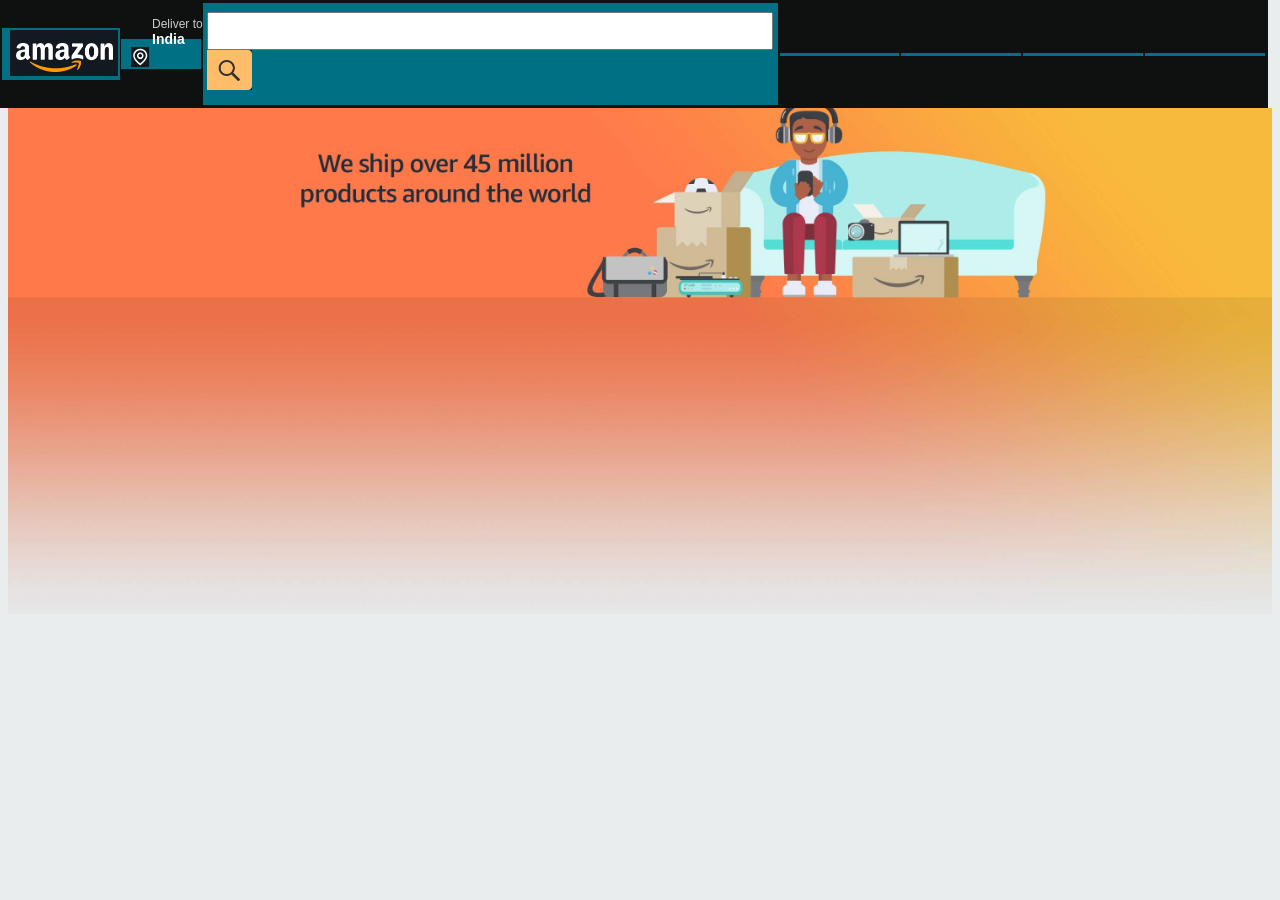
==== amazon.html @ e1dbdf54 "First Commit" ====
<!DOCTYPE html>
<html>

<head>
    <meta name="viewport" content="width=device-width, initial-scale=1.0">
    <link rel="stylesheet" href="style.css">
    <title>Amazon.com</title>
</head>

<body>
    <header id="main-nav">

        <div class="flexbox-container1">

            <div class="flexbox-item flexbox-item1">
                <img src="images/amazonLogo.png" alt="Amazon Logo" id="mainlogo">
            </div>

            <div class="flexbox-item flexbox-item2">
                <div>
                    <img src="images/locationPin.png" alt="Location Pin" id="locationPinLogo">
                    <p><span>Deliver to</span><br>India</p>
                </div>
            </div>

            <div class="flexbox-item flexbox-item3">
                <div>
                    <form>
                        <input type="Search" name="mainSearchbar" id="mainSearchbar">
                        <input type="image" src="images/searchIcon.png" name="mainSearchbarButton" id="mainSearchbarButton" height="40" width="45">
                </div>
            </div>

            <div class="flexbox-item flexbox-item4">

            </div>

            <div class="flexbox-item flexbox-item5">

            </div>

            <div class="flexbox-item flexbox-item6">

            </div>

            <div class="flexbox-item flexbox-item7">

            </div>

        </div>


    </header>

    <section class="banner">
        <img src="images/amazonBanner1.jpg" alt="Welcome Banner">
    </section>





    <footer>

    </footer>
</body>

</html>
---- style.css ----
body {
    background-color: #EAEDED;
}

header {
    background-color: #0F1111;
    padding: 2px;
    margin: -8px;
    width: 100%;
    position: static;
    top: 0;
    left: 0;
}

.flexbox-container1 {
    display: flex;
    justify-content: center;
    align-items: center;
}


/* .flexbox-item {
    width: 200 px;
    margin: 10px;
    border: 1px solid;
    background-color: #ffffff;
} */

.flexbox-item1 {
    width: 118px;
    margin: 0px;
    padding: 2px 2px 0px 8px;
    color: #007185;
    background-color: #007185;
    align-content: center;
    justify-self: left;
}

.flexbox-item2 {
    width: 93px;
    margin: 1px;
    padding: 1px 18px 0px 6px;
    border: 1px solid;
    color: #007185;
    background-color: #007185;
    align-content: center;
}

.flexbox-item3 {
    width: 683px;
    margin: 1px;
    padding: 8px 4px 10px 3px;
    border: 1px solid;
    color: #007185;
    background-color: #007185;
}

.flexbox-item4 {
    width: 180px;
    margin: 1px;
    padding: 1px 8px 0px 6px;
    border: 1px solid;
    color: #007185;
    background-color: #007185;
}

.flexbox-item5 {
    width: 180px;
    margin: 1px;
    padding: 1px 8px 0px 6px;
    border: 1px solid;
    color: #007185;
    background-color: #007185;
}

.flexbox-item6 {
    width: 180px;
    margin: 1px;
    padding: 1px 8px 0px 6px;
    border: 1px solid;
    color: #007185;
    background-color: #007185;
}

.flexbox-item7 {
    width: 180px;
    margin: 1px;
    padding: 1px 8px 0px 6px;
    border: 1px solid;
    color: #007185;
    background-color: #007185;
}

#mainlogo {
    width: 108px;
}

.banner {
    position: relative;
    top: 8px;
}

.banner img {
    max-width: 100%;
}

.flexbox-item2 p {
    color: white;
    position: absolute;
    top: 1px;
    left: 152px;
    text-align: left;
    font-size: 14px;
    font-family: Arial, Helvetica, sans-serif;
    font-weight: bold;
    /* font-style: bold; */
}

.flexbox-item2 p span {
    color: #CCCCCC;
    font-size: 12px;
    font-weight: 500;
}

#locationPinLogo {
    width: 18px;
    padding: 3px 0px 0px 1px;
    position: relative;
    top: 3px;
    left: 2px;
}

#mainSearchbar {
    width: 566px;
    height: 38px;
}
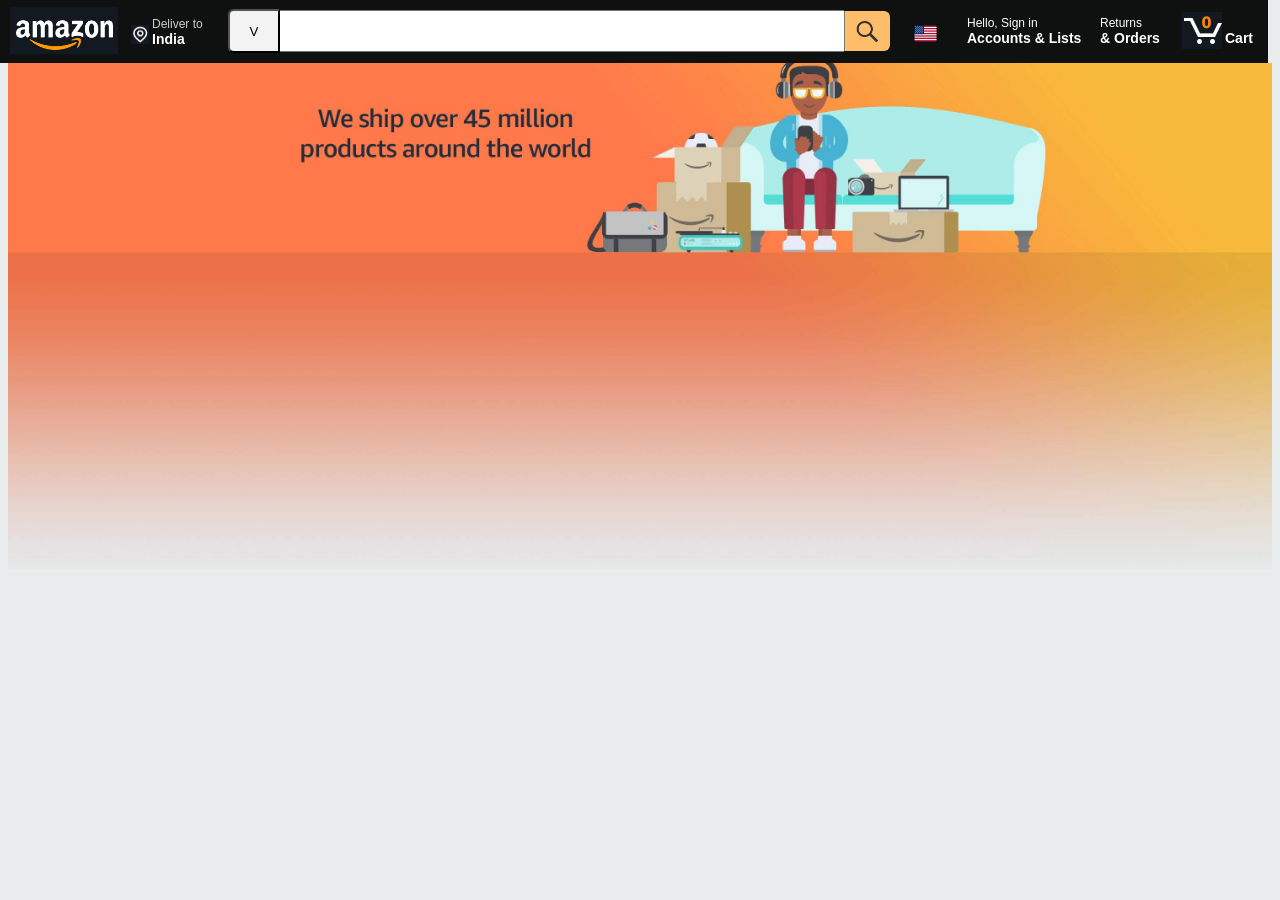
==== commit 6c33e41b: "Second Commit : Header design and static components complete." ====
--- a/amazon.html
+++ b/amazon.html
@@ -24,26 +24,45 @@
             </div>
 
             <div class="flexbox-item flexbox-item3">
-                <div>
                     <form>
+                        <div class="departments-dropdown">
+                            <button onclick="myFunction(show)" class="departments-dropbtn">V</button>
+                            <div id="departments-dropdownbtn" class="depDropdownContent">
+                                <a href="#">All Departments</a>
+                                <a href="#">Toys and Games</a>
+                                <a href="#">Furnitures</a>
+                                <a href="#">Home needs</a>
+                                <a href="#">Clothing and Lifestyle</a>
+                            </div>
+                        </div>
+                        <div>
                         <input type="Search" name="mainSearchbar" id="mainSearchbar">
                         <input type="image" src="images/searchIcon.png" name="mainSearchbarButton" id="mainSearchbarButton" height="40" width="45">
-                </div>
-            </div>
+                        </div>
+
+                 </form>
+             </div>
 
             <div class="flexbox-item flexbox-item4">
-
+                <img src="images/americanFlag.png" alt="American Flag Logo" id="locationLogoImg">
             </div>
 
             <div class="flexbox-item flexbox-item5">
+
+                <p><span>Hello, Sign in</span><br>Accounts & Lists</p>
 
             </div>
 
             <div class="flexbox-item flexbox-item6">
 
+                <p><span>Returns</span><br>& Orders</p>
+
             </div>
 
             <div class="flexbox-item flexbox-item7">
+
+                <img src="images/cartLogo.png" alt="Cart Logo" id="shoppingCartLogo">
+                <p>Cart</p>
 
             </div>
 
--- a/style.css
+++ b/style.css
@@ -6,8 +6,8 @@
     background-color: #0F1111;
     padding: 2px;
     margin: -8px;
+    position: static;
     width: 100%;
-    position: static;
     top: 0;
     left: 0;
 }
@@ -30,78 +30,24 @@
     width: 118px;
     margin: 0px;
     padding: 2px 2px 0px 8px;
-    color: #007185;
-    background-color: #007185;
+    color: #0F1111;
+    background-color: #0F1111;
     align-content: center;
     justify-self: left;
 }
 
-.flexbox-item2 {
-    width: 93px;
-    margin: 1px;
-    padding: 1px 18px 0px 6px;
-    border: 1px solid;
-    color: #007185;
-    background-color: #007185;
-    align-content: center;
-}
-
-.flexbox-item3 {
-    width: 683px;
-    margin: 1px;
-    padding: 8px 4px 10px 3px;
-    border: 1px solid;
-    color: #007185;
-    background-color: #007185;
-}
-
-.flexbox-item4 {
-    width: 180px;
-    margin: 1px;
-    padding: 1px 8px 0px 6px;
-    border: 1px solid;
-    color: #007185;
-    background-color: #007185;
-}
-
-.flexbox-item5 {
-    width: 180px;
-    margin: 1px;
-    padding: 1px 8px 0px 6px;
-    border: 1px solid;
-    color: #007185;
-    background-color: #007185;
-}
-
-.flexbox-item6 {
-    width: 180px;
-    margin: 1px;
-    padding: 1px 8px 0px 6px;
-    border: 1px solid;
-    color: #007185;
-    background-color: #007185;
-}
-
-.flexbox-item7 {
-    width: 180px;
-    margin: 1px;
-    padding: 1px 8px 0px 6px;
-    border: 1px solid;
-    color: #007185;
-    background-color: #007185;
-}
-
 #mainlogo {
     width: 108px;
 }
 
-.banner {
-    position: relative;
-    top: 8px;
-}
-
-.banner img {
-    max-width: 100%;
+.flexbox-item2 {
+    width: 89px;
+    margin: 1px;
+    padding: 1px 23px 0px 6px;
+    border: 1px solid;
+    color: #0F1111;
+    background-color: #0F1111;
+    align-content: center;
 }
 
 .flexbox-item2 p {
@@ -130,7 +76,171 @@
     left: 2px;
 }
 
+.flexbox-item3 {
+    width: 683px;
+    margin: 1px;
+    padding: 6px 50px 7px 50px;
+    border: 1px solid;
+    color: #0F1111;
+    background-color: #0F1111;
+}
+
+.departments-dropbtn{
+    position: absolute;
+    top: 9px;
+    left: 228px;
+    background-color: #F3F3F3;
+    width: 52px;
+    height: 44px;
+    border-top-left-radius: 6px;
+    border-bottom-left-radius: 6px;
+
+}
+
+.departments-dropbtn:hover, .departments-dropbtn:focus{
+    background-color: lightgray;
+}
+
+.depDropdownContent {
+    position: relative;
+    display:inline-block;
+}
+
+.depDropdownContent {
+    display: none;
+    position: absolute;
+    background-color: #f1f1f1;
+    min-width: 160px;
+    box-shadow: 0px 8px 16px 0px rgba(0,0,0,0.2);
+    z-index: 1;
+}
+
+.depDropdownContent a {
+    color: black;
+    padding: 12px 16px;
+    text-decoration: none;
+    display: block;
+}
+
+.depDropdownContent a:hover {
+    background-color: #F3F3F3;
+}
+
+
 #mainSearchbar {
     width: 566px;
-    height: 38px;
-}+    height: 42px;
+}
+
+#mainSearchbarButton {
+    position: absolute;
+    left: auto;
+    top: 11px;
+    border-top-right-radius: 6px;
+    border-bottom-right-radius: 6px;
+}
+
+.flexbox-item4 {
+    width: 55px;
+    margin: 1px;
+    padding: 8px 6px 0px 12px;
+    border: 1px solid;
+    color: #0F1111;
+    background-color: #0F1111;
+}
+
+#locationLogoImg {
+    width: 23px;
+    height: 17px;
+}
+
+.flexbox-item5 {
+    width: 132px;
+    margin: 1px;
+    padding: 1px 8px 0px 6px;
+    border: 1px solid;
+    color: #0F1111;
+    background-color: #0F1111;
+}
+
+.flexbox-item5 p {
+    color: white;
+    position: absolute;
+    top: 0px;
+    left: 967px;
+    text-align: left;
+    font-size: 14px;
+    font-family: Arial, Helvetica, sans-serif;
+    font-weight: bold;
+    /* font-style: bold; */
+}
+
+.flexbox-item5 p span {
+
+    font-size: 12px;
+    font-weight: 500;
+}
+
+.flexbox-item6 {
+    width: 77px;
+    margin: 1px;
+    padding: 1px 8px 0px 6px;
+    border: 1px solid;
+    color: #0F1111;
+    background-color: #0F1111;
+}
+
+.flexbox-item6 p {
+    color: white;
+    position: absolute;
+    top: 0px;
+    left: 1100px;
+    text-align: left;
+    font-size: 14px;
+    font-family: Arial, Helvetica, sans-serif;
+    font-weight: bold;
+    /* font-style: bold; */
+}
+
+.flexbox-item6 p span {
+
+    font-size: 12px;
+    font-weight: 500;
+}
+
+.flexbox-item7 {
+    width: 86px;
+    margin: 1px;
+    padding: 1px 10px 0px 3px;
+    border: 1px solid;
+    color: #0F1111;
+    background-color: #0F1111;
+}
+
+.flexbox-item7 p {
+    color: white;
+    position: absolute;
+    top: 16px;
+    left: 1225px;
+    text-align: left;
+    font-size: 14px;
+    font-family: Arial, Helvetica, sans-serif;
+    font-weight: bold;
+    /* font-style: bold; */
+}
+
+#shoppingCartLogo {
+    width: 40px;
+}
+
+
+
+.banner {
+    position: relative;
+    top: 8px;
+}
+
+.banner img {
+    max-width: 100%;
+}
+
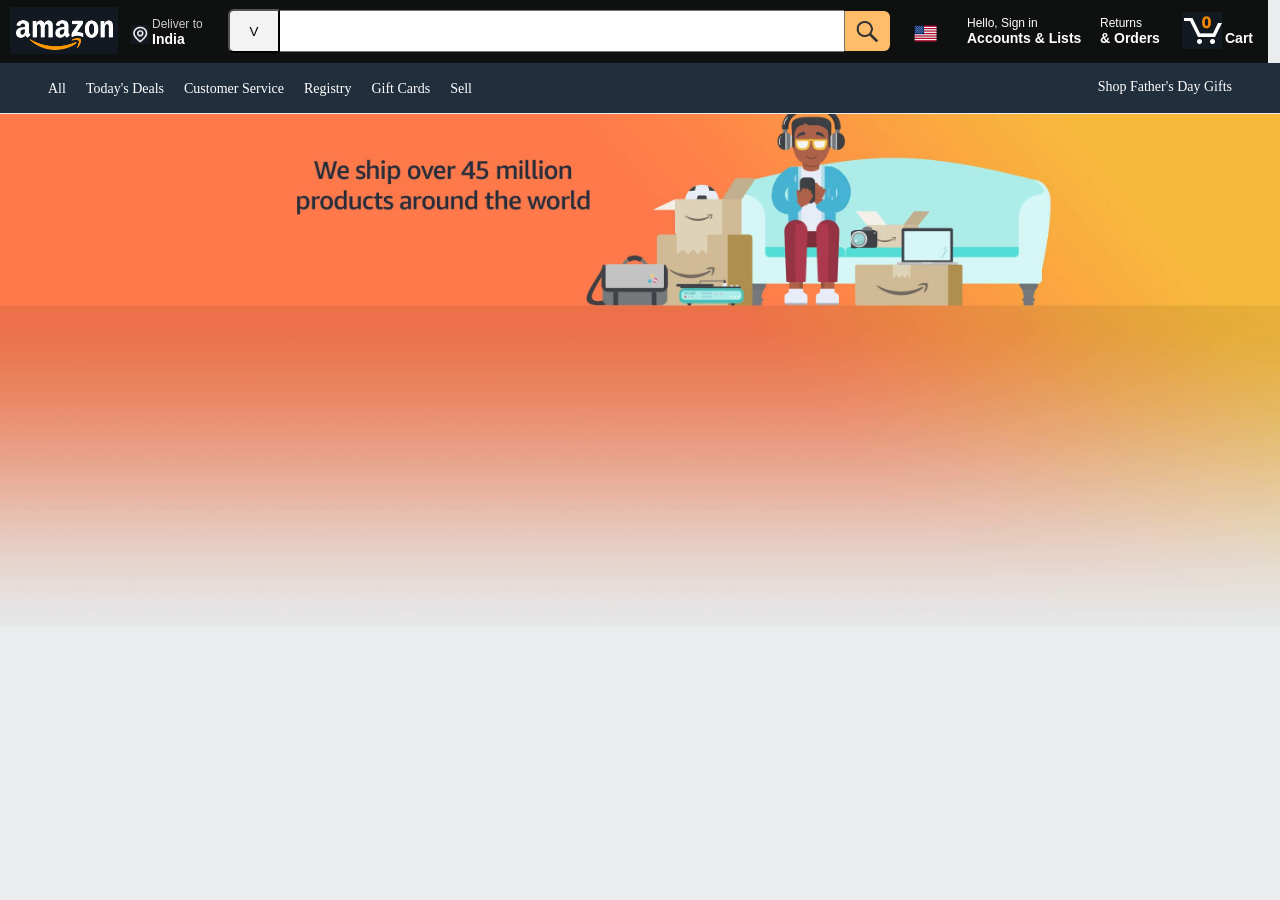
==== commit f2514a4a: "3. Navigation bar added." ====
--- a/amazon.html
+++ b/amazon.html
@@ -75,6 +75,18 @@
         <img src="images/amazonBanner1.jpg" alt="Welcome Banner">
     </section>
 
+    <nav class="main-nav">
+        <ul>
+            <li><a href="#">All</a></li>
+            <li><a href="#">Today's Deals</a></li>
+            <li><a href="#">Customer Service</a></li>
+            <li><a href="#">Registry</a></li>
+            <li><a href="#">Gift Cards</a></li>
+            <li><a href="#">Sell</a></li>
+            <li><a href="#" class="navSpecial">Shop Father's Day Gifts</a></li>
+
+        </ul>
+    </nav>
 
 
 
@@ -84,4 +96,4 @@
     </footer>
 </body>
 
-</html>+</html>
--- a/style.css
+++ b/style.css
@@ -16,15 +16,8 @@
     display: flex;
     justify-content: center;
     align-items: center;
-}
-
-
-/* .flexbox-item {
-    width: 200 px;
-    margin: 10px;
-    border: 1px solid;
-    background-color: #ffffff;
-} */
+    width: 100%;
+}
 
 .flexbox-item1 {
     width: 118px;
@@ -236,11 +229,47 @@
 
 
 .banner {
-    position: relative;
-    top: 8px;
+    position: absolute;
+    top: 114px;
+    left: 0;
 }
 
 .banner img {
     max-width: 100%;
 }
 
+nav {
+    background-color: #212F3D;
+    position: absolute;
+    width: 100%;
+    top: 63px;
+    left: 0;
+}
+
+nav ul{
+    white-space: nowrap;
+}
+
+nav li {
+    display: inline-block;
+    font-family: "Amazon Ember";
+}
+
+nav li a {
+    text-decoration: none;
+    font-style: normal;
+    padding: 0px 8px 0px 8px;
+    color: #FFFFFF;
+    font-size: 14px;
+}
+
+.navSpecial {
+    position: absolute;
+    top: 16px;
+    right: 40px;
+}
+
+nav li a:hover {
+    border: 1px solid white;
+    overflow: hidden;
+}
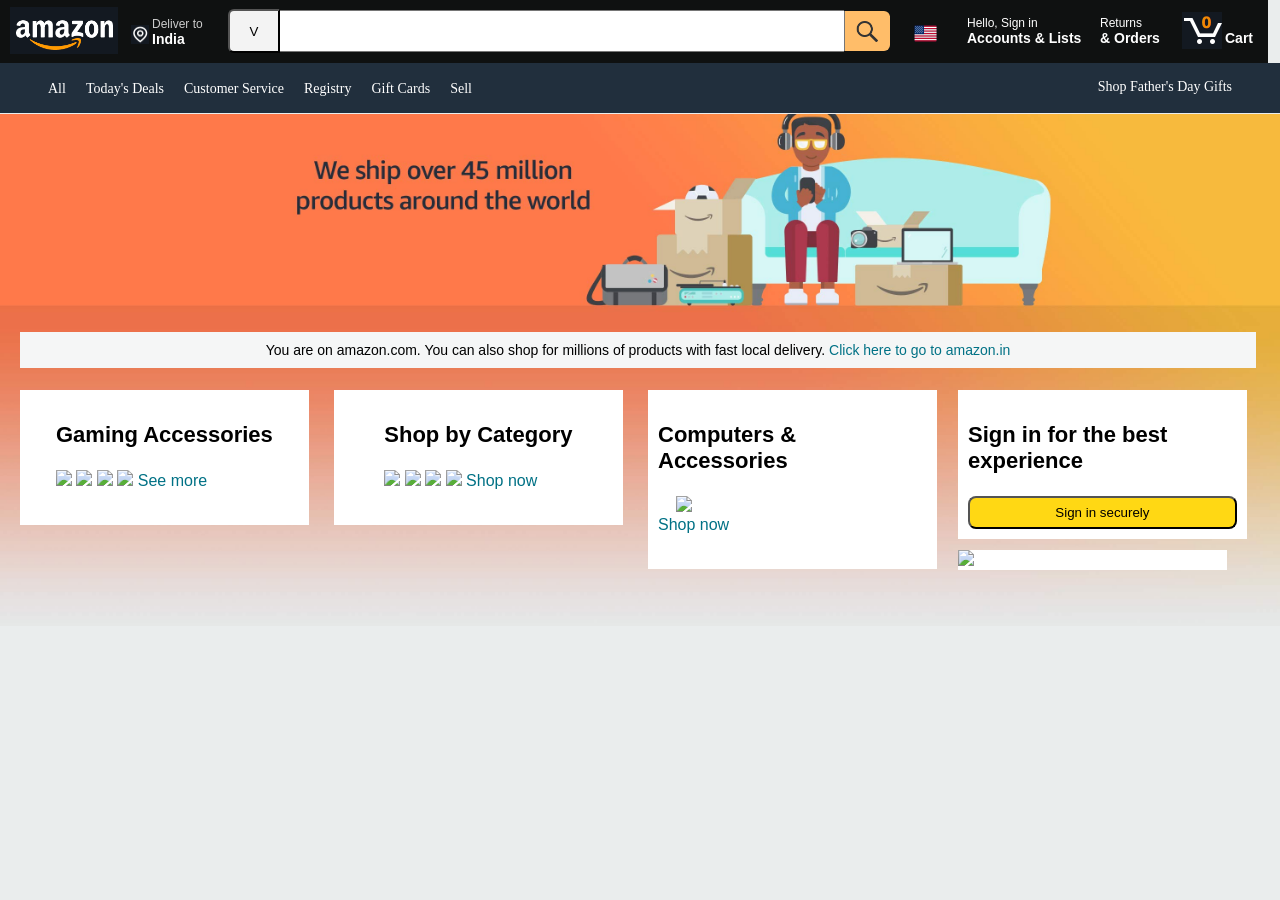
==== commit 202b4157: "4. First row flex items and Sign in Box added." ====
--- a/amazon.html
+++ b/amazon.html
@@ -89,6 +89,68 @@
     </nav>
 
 
+    <div id="amazonIndiaLink" name="amazonIndia">
+        <span class="amazonIndia">You are on amazon.com. You can also shop for millions of products with fast local delivery.<a href="http://amazon.in" class="amazonIndiaRedirect"> Click here to go to amazon.in</a></span>
+    </div>
+
+
+    <section id="itemsRow1" >
+
+        <div class="flexbox-container2">
+
+            <div class="flexbox-item8">
+                <h3>Gaming Accessories</h3>
+                <img src="images/headsets.png" id="gamingAcc1">
+                <img src="images/keyboards.png" id="gamingAcc2">
+                <img src="images/mice.png" id="gamingAcc3">
+                <img src="images/chairs.png" id="gamingAcc4">
+                <a href="#">See more</a>
+
+            </div>
+        </div>
+
+        <div class="flexbox-container3">
+
+            <div class="flexbox-item9">
+                <h3>Shop by Category</h3>
+                <img src="images/CompAcc2.png" id="compAccsImg">
+                <img src="images/VideoGames.png" id="videoGamesImg">
+                <img src="images/Baby.png" id="babyImg">
+                <img src="images/ToysAndGames.png" id="toysImg">
+                <a href="#">Shop now</a>
+
+            </div>
+        </div>
+
+        <div class="flexbox-container4">
+
+            <div class="flexbox-item10">
+                <h3>Computers & Accessories</h3>
+                <img src="images/computerAccessoriesBig.png" id="compAccsImg2Big"><br>
+                <a href="#">Shop now</a>
+
+            </div>
+        </div>
+
+        <div class="flexbox-container5">
+
+            <div class="flexbox-item11">
+                <h3>Sign in for the best experience</h3>
+                <button id="signInSecurely" name="signInButton">Sign in securely</button>
+
+            </div>
+        </div>
+
+        <div class="flexbox-container6">
+
+            <div class="flexbox-item12">
+
+                <img src="images/ShippingAdImg.png" id="globalShipImg">
+
+            </div>
+        </div>
+
+    </section>
 
 
     <footer>
--- a/style.css
+++ b/style.css
@@ -272,4 +272,145 @@
 nav li a:hover {
     border: 1px solid white;
     overflow: hidden;
+}
+
+.amazonIndia {
+    padding:10px;
+    position: absolute;
+    top: 332px;
+    left: 20px;
+    right: 20px;
+    width: 95%;
+    z-index: 1;
+    background-color:#F5F6F6;
+    text-align: center;
+    font-size: 14px;
+    font-family: Arial , sans-serif;
+}
+
+.flexbox-container2 {
+    background-color: #FFFFFF;
+    width: 21%;
+    z-index: 3;
+    padding: 10px 10px 35px;
+    position: absolute;
+    top: 390px;
+    left: 20px;
+    display: flex;
+    flex-wrap: wrap;
+    justify-content:space-around;
+    font-family: "Amazon Ember", Arial , sans-serif;
+}
+
+#gamingAcc1 {
+    max-width: 130px;
+}
+
+#gamingAcc2 {
+    max-width: 130px;
+}
+
+#gamingAcc3 {
+    max-width: 130px;
+}
+
+#gamingAcc4 {
+    max-width: 130px;
+}
+
+.flexbox-container3 {
+    background-color: #FFFFFF;
+    width: 21%;
+    z-index: 3;
+    padding: 10px 10px 35px;
+    position: absolute;
+    top: 390px;
+    left: 334px;
+    display: flex;
+    flex-wrap: wrap;
+    justify-content:space-around;
+    font-family: "Amazon Ember", Arial , sans-serif;
+}
+
+#compAccsImg {
+    max-width: 130px;
+}
+
+#videoGamesImg {
+    max-width: 130px;
+}
+
+#babyImg {
+    max-width: 130px;
+}
+
+#toysImg {
+    max-width: 130px;
+}
+
+.flexbox-container4 {
+    background-color: #FFFFFF;
+    width: 21%;
+    z-index: 3;
+    padding: 10px 10px 35px;
+    position: absolute;
+    top: 390px;
+    left: 648px;
+    display: flex;
+    flex-wrap: nowrap;
+    justify-content:space-between;
+    font-family: "Amazon Ember", Arial , sans-serif;
+}
+
+#compAccsImg2Big {
+    max-height: 262px;
+    padding-left: 18px;
+    padding-right: 13px;
+}
+
+.flexbox-container5 {
+    background-color: #FFFFFF;
+    width: 21%;
+    z-index: 3;
+    padding: 10px;
+    position: absolute;
+    top: 390px;
+    left: 958px;
+    display: flex;
+    flex-wrap: nowrap;
+    justify-content:space-between;
+    font-family: "Amazon Ember", Arial , sans-serif;
+}
+
+#signInSecurely {
+    background-color: #FFD814;
+    width: 100%;
+    height:33px;
+    border-radius: 8px;
+}
+
+.flexbox-container6 {
+    background-color: #FFFFFF;
+    width: 21%;
+    z-index: 3;
+    position: absolute;
+    top: 550px;
+    left: 958px;
+    display: flex;
+    flex-wrap: nowrap;
+    justify-content:space-between;
+    font-family: "Amazon Ember", Arial , sans-serif;
+}
+
+#globalShipImg {
+    max-width: 284px;
+}
+
+h3 {
+    font-size: 22px;
+}
+
+a {
+    color: #007185;
+    text-decoration: none;
 }
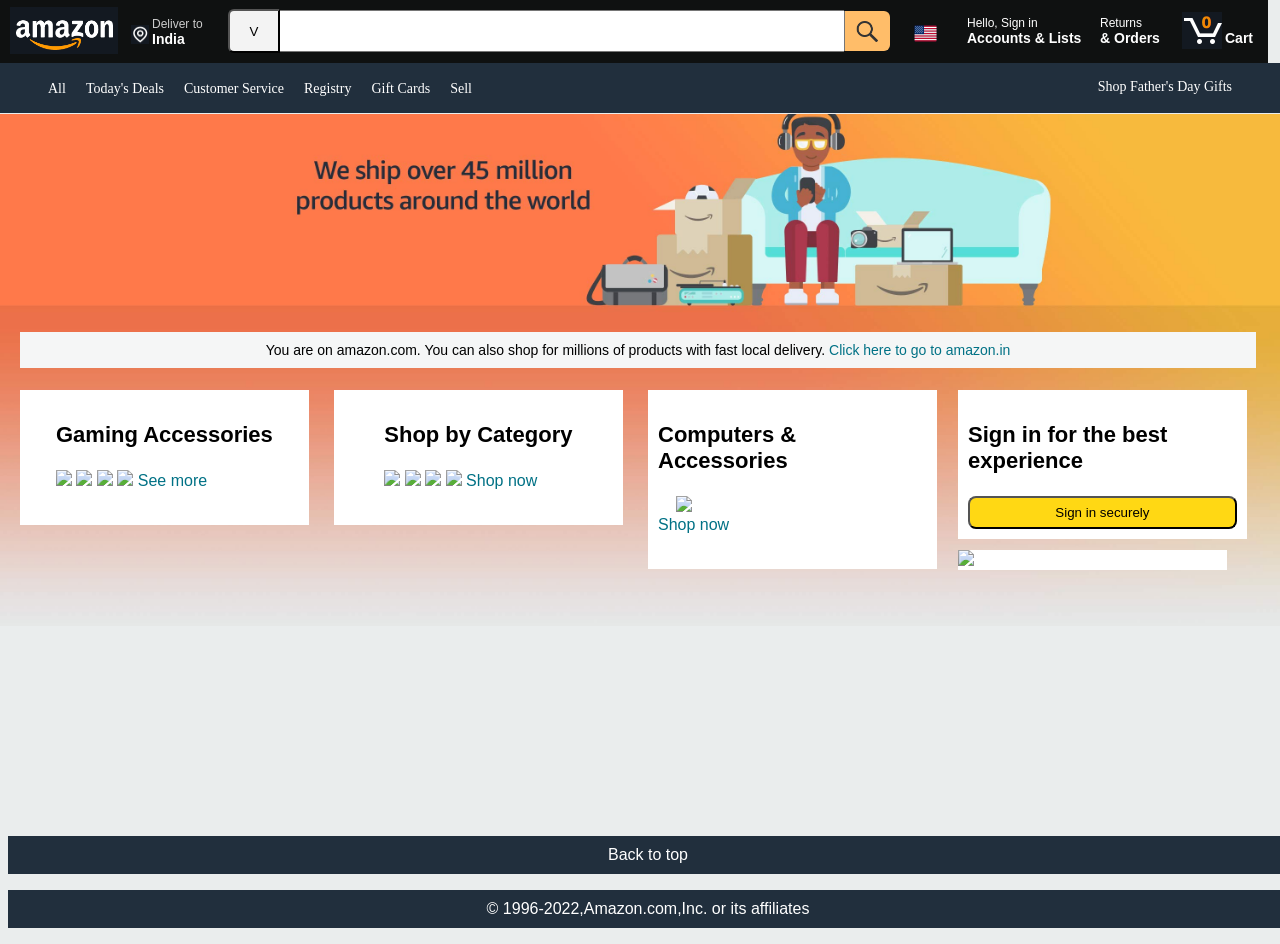
==== commit 990f7755: "5. Footer and back to top href added." ====
--- a/amazon.html
+++ b/amazon.html
@@ -154,7 +154,8 @@
 
 
     <footer>
-
+        <p><a href="#">Back to top</a></p>
+        <p>&copy 1996-2022,Amazon.com,Inc. or its affiliates</p>
     </footer>
 </body>
 
--- a/style.css
+++ b/style.css
@@ -413,4 +413,27 @@
 a {
     color: #007185;
     text-decoration: none;
+}
+
+footer {
+    width: 100%;
+    position: absolute;
+    top: 820px;
+    z-index: 1;
+}
+
+footer a {
+    color: #FFFFFF;
+    background-color: #212F3D;
+    padding: 10px;
+    text-align: center;
+    font-family: "Amazon Ember", Arial , sans-serif;
+}
+
+footer p {
+    color: #FFFFFF;
+    background-color: #212F3D;
+    padding: 10px;
+    text-align: center;
+    font-family: "Amazon Ember", Arial , sans-serif;
 }
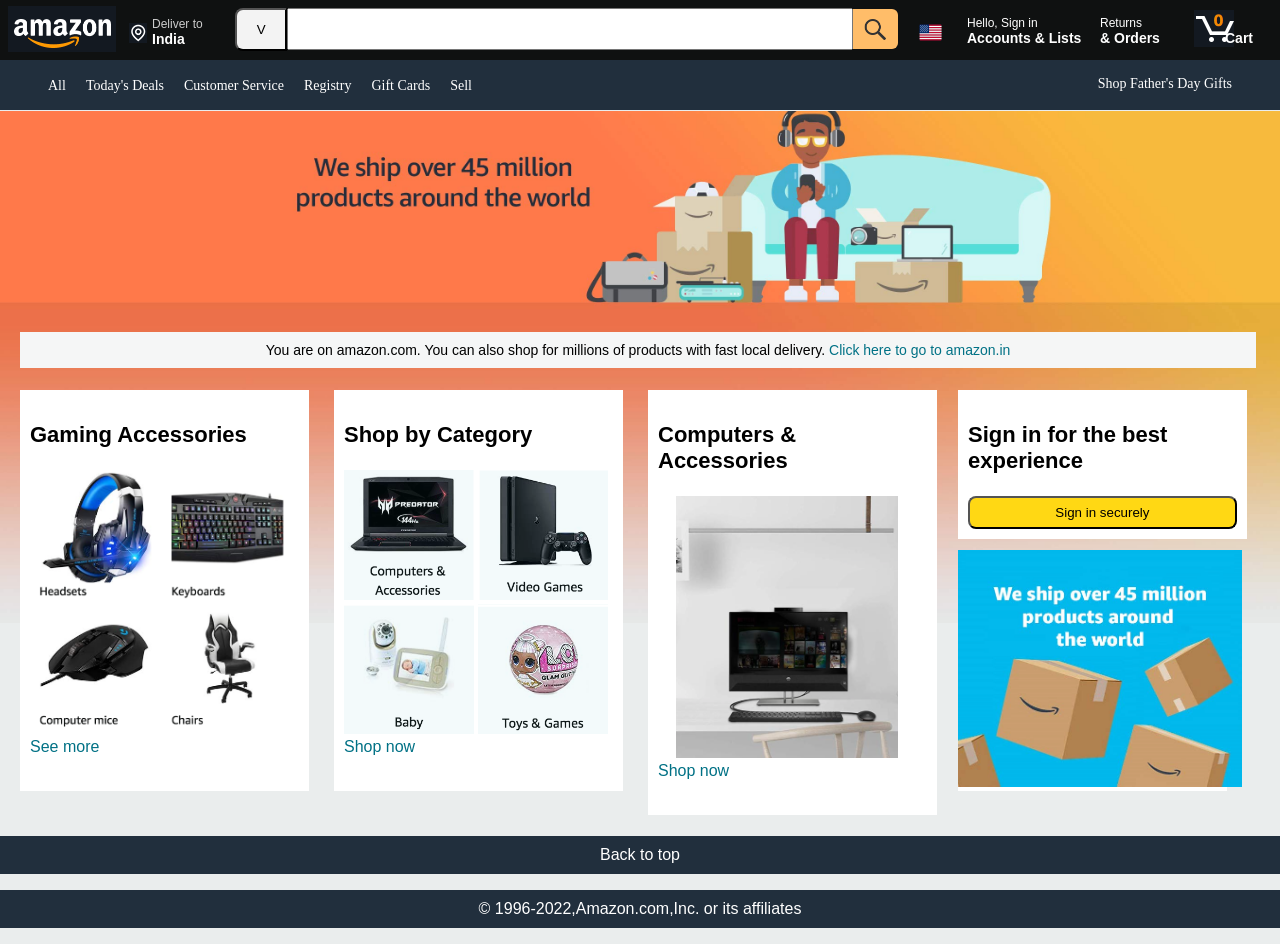
==== commit 0fedf696: "Errors fixed" ====
--- a/amazon.html
+++ b/amazon.html
@@ -8,155 +8,157 @@
 </head>
 
 <body>
-    <header id="main-nav">
+<header id="main-nav">
 
-        <div class="flexbox-container1">
+    <div class="flexbox-container1">
 
-            <div class="flexbox-item flexbox-item1">
-                <img src="images/amazonLogo.png" alt="Amazon Logo" id="mainlogo">
+        <div class="flexbox-item flexbox-item1">
+            <img src="images/amazonLogo.png" alt="Amazon Logo" id="mainlogo">
+        </div>
+
+        <div class="flexbox-item flexbox-item2">
+            <div>
+                <img src="images/locationPin.png" alt="Location Pin" id="locationPinLogo">
+                <p><span>Deliver to</span><br>India</p>
+            </div>
+        </div>
+
+        <div class="flexbox-item flexbox-item3">
+
+            <div class="departments-dropdown">
+                <button onclick="myFunction(show)" class="departments-dropbtn">V</button>
+                <div id="departments-dropdownbtn" class="depDropdownContent">
+                    <form>
+                        <a href="#">All Departments</a>
+                        <a href="#">Toys and Games</a>
+                        <a href="#">Furnitures</a>
+                        <a href="#">Home needs</a>
+                        <a href="#">Clothing and Lifestyle</a>
+                    </form>
+                </div>
+            </div>
+            <div>
+                <input type="Search" name="mainSearchbar" id="mainSearchbar">
+                <input type="image" src="images/searchIcon.png" name="mainSearchbarButton" id="mainSearchbarButton" height="40" width="45">
             </div>
 
-            <div class="flexbox-item flexbox-item2">
-                <div>
-                    <img src="images/locationPin.png" alt="Location Pin" id="locationPinLogo">
-                    <p><span>Deliver to</span><br>India</p>
-                </div>
-            </div>
-
-            <div class="flexbox-item flexbox-item3">
-                    <form>
-                        <div class="departments-dropdown">
-                            <button onclick="myFunction(show)" class="departments-dropbtn">V</button>
-                            <div id="departments-dropdownbtn" class="depDropdownContent">
-                                <a href="#">All Departments</a>
-                                <a href="#">Toys and Games</a>
-                                <a href="#">Furnitures</a>
-                                <a href="#">Home needs</a>
-                                <a href="#">Clothing and Lifestyle</a>
-                            </div>
-                        </div>
-                        <div>
-                        <input type="Search" name="mainSearchbar" id="mainSearchbar">
-                        <input type="image" src="images/searchIcon.png" name="mainSearchbarButton" id="mainSearchbarButton" height="40" width="45">
-                        </div>
-
-                 </form>
-             </div>
-
-            <div class="flexbox-item flexbox-item4">
-                <img src="images/americanFlag.png" alt="American Flag Logo" id="locationLogoImg">
-            </div>
-
-            <div class="flexbox-item flexbox-item5">
-
-                <p><span>Hello, Sign in</span><br>Accounts & Lists</p>
-
-            </div>
-
-            <div class="flexbox-item flexbox-item6">
-
-                <p><span>Returns</span><br>& Orders</p>
-
-            </div>
-
-            <div class="flexbox-item flexbox-item7">
-
-                <img src="images/cartLogo.png" alt="Cart Logo" id="shoppingCartLogo">
-                <p>Cart</p>
-
-            </div>
 
         </div>
 
+        <div class="flexbox-item flexbox-item4">
+            <img src="images/americanFlag.png" alt="American Flag Logo" id="locationLogoImg">
+        </div>
 
-    </header>
+        <div class="flexbox-item flexbox-item5">
 
-    <section class="banner">
-        <img src="images/amazonBanner1.jpg" alt="Welcome Banner">
-    </section>
+            <p><span>Hello, Sign in</span><br>Accounts & Lists</p>
 
-    <nav class="main-nav">
-        <ul>
-            <li><a href="#">All</a></li>
-            <li><a href="#">Today's Deals</a></li>
-            <li><a href="#">Customer Service</a></li>
-            <li><a href="#">Registry</a></li>
-            <li><a href="#">Gift Cards</a></li>
-            <li><a href="#">Sell</a></li>
-            <li><a href="#" class="navSpecial">Shop Father's Day Gifts</a></li>
+        </div>
 
-        </ul>
-    </nav>
+        <div class="flexbox-item flexbox-item6">
 
+            <p><span>Returns</span><br>& Orders</p>
 
-    <div id="amazonIndiaLink" name="amazonIndia">
-        <span class="amazonIndia">You are on amazon.com. You can also shop for millions of products with fast local delivery.<a href="http://amazon.in" class="amazonIndiaRedirect"> Click here to go to amazon.in</a></span>
+        </div>
+
+        <div class="flexbox-item flexbox-item7">
+
+            <img src="images/cartLogo.png" alt="Cart Logo" id="shoppingCartLogo">
+            <p>Cart</p>
+
+        </div>
+
     </div>
 
 
-    <section id="itemsRow1" >
+</header>
 
-        <div class="flexbox-container2">
+<section class="banner">
+    <img src="images/amazonBanner1.jpg" alt="Welcome Banner">
+</section>
 
-            <div class="flexbox-item8">
-                <h3>Gaming Accessories</h3>
-                <img src="images/headsets.png" id="gamingAcc1">
-                <img src="images/keyboards.png" id="gamingAcc2">
-                <img src="images/mice.png" id="gamingAcc3">
-                <img src="images/chairs.png" id="gamingAcc4">
-                <a href="#">See more</a>
+<nav class="main-nav">
+    <ul>
+        <li><a href="#">All</a></li>
+        <li><a href="#">Today's Deals</a></li>
+        <li><a href="#">Customer Service</a></li>
+        <li><a href="#">Registry</a></li>
+        <li><a href="#">Gift Cards</a></li>
+        <li><a href="#">Sell</a></li>
+        <li><a href="#" class="navSpecial">Shop Father's Day Gifts</a></li>
 
-            </div>
-        </div>
-
-        <div class="flexbox-container3">
-
-            <div class="flexbox-item9">
-                <h3>Shop by Category</h3>
-                <img src="images/CompAcc2.png" id="compAccsImg">
-                <img src="images/VideoGames.png" id="videoGamesImg">
-                <img src="images/Baby.png" id="babyImg">
-                <img src="images/ToysAndGames.png" id="toysImg">
-                <a href="#">Shop now</a>
-
-            </div>
-        </div>
-
-        <div class="flexbox-container4">
-
-            <div class="flexbox-item10">
-                <h3>Computers & Accessories</h3>
-                <img src="images/computerAccessoriesBig.png" id="compAccsImg2Big"><br>
-                <a href="#">Shop now</a>
-
-            </div>
-        </div>
-
-        <div class="flexbox-container5">
-
-            <div class="flexbox-item11">
-                <h3>Sign in for the best experience</h3>
-                <button id="signInSecurely" name="signInButton">Sign in securely</button>
-
-            </div>
-        </div>
-
-        <div class="flexbox-container6">
-
-            <div class="flexbox-item12">
-
-                <img src="images/ShippingAdImg.png" id="globalShipImg">
-
-            </div>
-        </div>
-
-    </section>
+    </ul>
+</nav>
 
 
-    <footer>
-        <p><a href="#">Back to top</a></p>
-        <p>&copy 1996-2022,Amazon.com,Inc. or its affiliates</p>
-    </footer>
+<div id="amazonIndiaLink">
+    <span class="amazonIndia">You are on amazon.com. You can also shop for millions of products with fast local delivery.<a href="http://amazon.in" class="amazonIndiaRedirect"> Click here to go to amazon.in</a></span>
+</div>
+
+
+<section id="itemsRow1" >
+
+    <div class="flexbox-container2">
+
+        <div class="flexbox-item8">
+            <h3>Gaming Accessories</h3>
+            <img src="images/headsets.png" id="gamingAcc1">
+            <img src="images/keyboards.png" id="gamingAcc2">
+            <img src="images/mice.png" id="gamingAcc3">
+            <img src="images/chairs.png" id="gamingAcc4">
+            <a href="#">See more</a>
+
+        </div>
+    </div>
+
+    <div class="flexbox-container3">
+
+        <div class="flexbox-item9">
+            <h3>Shop by Category</h3>
+            <img src="images/CompAcc2.png" id="compAccsImg">
+            <img src="images/VideoGames.png" id="videoGamesImg">
+            <img src="images/Baby.png" id="babyImg">
+            <img src="images/ToysAndGames.png" id="toysImg">
+            <a href="#">Shop now</a>
+
+        </div>
+    </div>
+
+    <div class="flexbox-container4">
+
+        <div class="flexbox-item10">
+            <h3>Computers & Accessories</h3>
+            <img src="images/computerAccessoriesBig.png" id="compAccsImg2Big"><br>
+            <a href="#">Shop now</a>
+
+        </div>
+    </div>
+
+    <div class="flexbox-container5">
+
+        <div class="flexbox-item11">
+            <h3>Sign in for the best experience</h3>
+            <button id="signInSecurely" name="signInButton">Sign in securely</button>
+
+        </div>
+    </div>
+
+    <div class="flexbox-container6">
+
+        <div class="flexbox-item12">
+
+            <img src="images/ShippingAdImg.png" id="globalShipImg">
+
+        </div>
+    </div>
+
+</section>
+
+
+<footer>
+    <p><a href="#">Back to top</a></p>
+    <p>&copy 1996-2022,Amazon.com,Inc. or its affiliates</p>
+</footer>
 </body>
 
 </html>
--- a/style.css
+++ b/style.css
@@ -1,12 +1,11 @@
 body {
     background-color: #EAEDED;
+    margin: 0;
+    display: flex;
 }
 
 header {
     background-color: #0F1111;
-    padding: 2px;
-    margin: -8px;
-    position: static;
     width: 100%;
     top: 0;
     left: 0;
@@ -52,7 +51,6 @@
     font-size: 14px;
     font-family: Arial, Helvetica, sans-serif;
     font-weight: bold;
-    /* font-style: bold; */
 }
 
 .flexbox-item2 p span {
@@ -70,23 +68,21 @@
 }
 
 .flexbox-item3 {
+    display: flex;
     width: 683px;
     margin: 1px;
-    padding: 6px 50px 7px 50px;
+    padding: 6px 50px 7px 6px;
     border: 1px solid;
     color: #0F1111;
     background-color: #0F1111;
 }
 
 .departments-dropbtn{
-    position: absolute;
-    top: 9px;
-    left: 228px;
     background-color: #F3F3F3;
     width: 52px;
-    height: 44px;
-    border-top-left-radius: 6px;
-    border-bottom-left-radius: 6px;
+    height: 43px;
+    border-top-left-radius: 8px;
+    border-bottom-left-radius: 8px;
 
 }
 
@@ -128,7 +124,7 @@
 #mainSearchbarButton {
     position: absolute;
     left: auto;
-    top: 11px;
+    top: 9px;
     border-top-right-radius: 6px;
     border-bottom-right-radius: 6px;
 }
@@ -230,7 +226,7 @@
 
 .banner {
     position: absolute;
-    top: 114px;
+    top: 111px;
     left: 0;
 }
 
@@ -242,7 +238,7 @@
     background-color: #212F3D;
     position: absolute;
     width: 100%;
-    top: 63px;
+    top: 60px;
     left: 0;
 }
 
